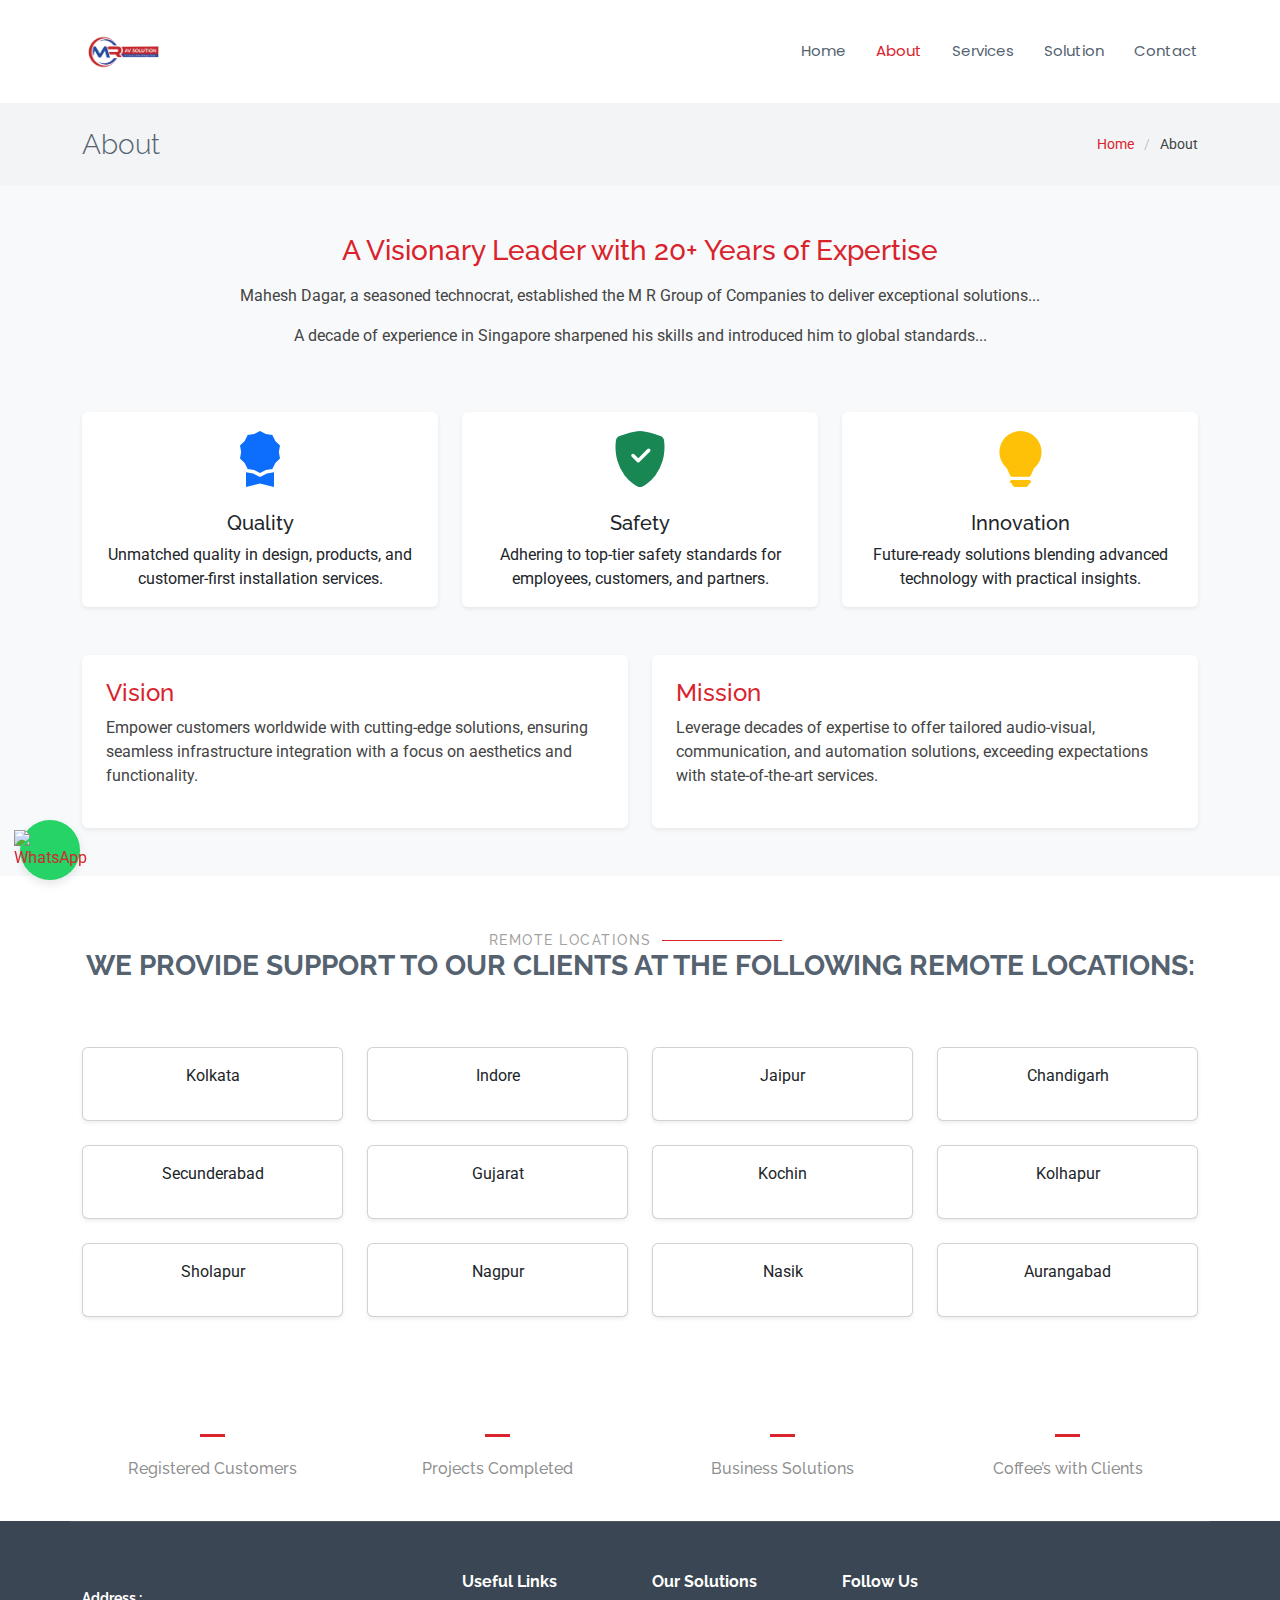
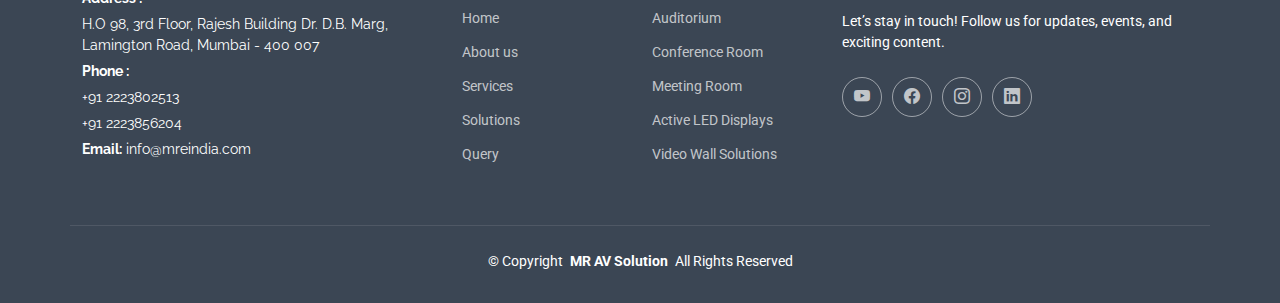
==== about.html @ 07a59fda "Add files via upload" ====
<!DOCTYPE html>
<html lang="en">

<head>
  <meta charset="utf-8">
  <meta content="width=device-width, initial-scale=1.0" name="viewport">
  <title>MR AV SOLUTION</title>
  <meta name="description" content="">
  <meta name="keywords" content="">

  <!-- Favicons -->
  <link href="img/MRAV.png" rel="icon">
  <link href="img/MRAV.png" rel="apple-touch-icon">

  <!-- Fonts -->
  <link href="https://fonts.googleapis.com" rel="preconnect">
  <link href="https://fonts.gstatic.com" rel="preconnect" crossorigin>
  <link href="https://fonts.googleapis.com/css2?family=Roboto:ital,wght@0,100;0,300;0,400;0,500;0,700;0,900;1,100;1,300;1,400;1,500;1,700;1,900&family=Poppins:ital,wght@0,100;0,200;0,300;0,400;0,500;0,600;0,700;0,800;0,900;1,100;1,200;1,300;1,400;1,500;1,600;1,700;1,800;1,900&family=Raleway:ital,wght@0,100;0,200;0,300;0,400;0,500;0,600;0,700;0,800;0,900;1,100;1,200;1,300;1,400;1,500;1,600;1,700;1,800;1,900&display=swap" rel="stylesheet">

  <!-- Vendor CSS Files -->
  <link href="vendor/bootstrap/css/bootstrap.min.css" rel="stylesheet">
  <link href="vendor/bootstrap-icons/bootstrap-icons.css" rel="stylesheet">
  <link href="vendor/aos/aos.css" rel="stylesheet">
  <link href="vendor/glightbox/css/glightbox.min.css" rel="stylesheet">
  <link href="vendor/swiper/swiper-bundle.min.css" rel="stylesheet">

  <!-- Main CSS File -->
  <link href="css/main.css" rel="stylesheet">

</head>

<body class="about-page">

  <header id="header" class="header d-flex align-items-center sticky-top">
    <div class="container-fluid container-xl position-relative d-flex align-items-center">
      <a href="index.html" class="logo d-flex align-items-center me-auto">
        <h1 class="sitename">
          <img src="img/MRAV.png" alt="" style="max-width: 3000000px; height: auto;">
        </h1>
      </a>
      <nav id="navmenu" class="navmenu">
        <ul>
          <li><a href="index.html">Home</a></li>
          <li><a href="about.html"  class="active">About</a></li>
          <li><a href="services.html">Services</a></li>
          <li><a href="portfolio.html">Solution</a></li>
          <li><a href="contact.html">Contact</a></li>
        </ul>
        <i class="mobile-nav-toggle d-xl-none bi bi-list"></i>
      </nav>
    </div>
  </header>

  <main class="main">

    <!-- Page Title -->
    <div class="page-title light-background">
      <div class="container d-lg-flex justify-content-between align-items-center">
        <h1 class="mb-2 mb-lg-0">About</h1>
        <nav class="breadcrumbs">
          <ol>
            <li><a href="index.html">Home</a></li>
            <li class="current">About</li>
          </ol>
        </nav>
      </div>
    </div><!-- End Page Title -->

    






 

<!-- About the Proprietor Section -->
<section id="about-proprietor" class="about-proprietor section bg-light py-5" style="background-color: white;">

  <div class="container" data-aos="fade-up">

    <div class="row">
      <div class="col-lg-10 mx-auto text-center">
        <i class="fas fa-quote-left fa-2x text-primary"></i>
        <h3 class="text d-inline" style="color: #d9232d;"> A Visionary Leader with 20+ Years of Expertise </h3>
        <i class="fas fa-quote-right fa-2x text-primary"></i>
        <p class="mt-3">Mahesh Dagar, a seasoned technocrat, established the M R Group of Companies to deliver exceptional solutions...</p>
        <p>A decade of experience in Singapore sharpened his skills and introduced him to global standards...</p>
      </div>
    </div>
    

    <div class="row mt-5">
      <!-- Core Values -->
      <div class="col-lg-4">
        <div class="card shadow-sm border-0">
          <div class="card-body text-center">
            <i class="bi bi-award-fill text-primary display-4"></i>
            <h5 class="card-title mt-3">Quality</h5>
            <p class="card-text">Unmatched quality in design, products, and customer-first installation services.</p>
          </div>
        </div>
      </div>
      <div class="col-lg-4">
        <div class="card shadow-sm border-0">
          <div class="card-body text-center">
            <i class="bi bi-shield-fill-check text-success display-4"></i>
            <h5 class="card-title mt-3">Safety</h5>
            <p class="card-text">Adhering to top-tier safety standards for employees, customers, and partners.</p>
          </div>
        </div>
      </div>
      <div class="col-lg-4">
        <div class="card shadow-sm border-0">
          <div class="card-body text-center">
            <i class="bi bi-lightbulb-fill text-warning display-4"></i>
            <h5 class="card-title mt-3">Innovation</h5>
            <p class="card-text">Future-ready solutions blending advanced technology with practical insights.</p>
          </div>
        </div>
      </div>
    </div>

    <div class="row mt-5">
      <!-- Vision & Mission -->
      <div class="col-lg-6">
        <div class="bg-white p-4 rounded shadow-sm">
          <h4 class="text-" style="color: #d9232d;" >Vision</h4>
          <p>Empower customers worldwide with cutting-edge solutions, ensuring seamless infrastructure integration with a focus on aesthetics and functionality.</p>
        </div>
      </div>
      <div class="col-lg-6">
        <div class="bg-white p-4 rounded shadow-sm">
          <h4 class="text-" style="color: #d9232d;">Mission</h4>
          <p>Leverage decades of expertise to offer tailored audio-visual, communication, and automation solutions, exceeding expectations with state-of-the-art services.</p>
        </div>
      </div>
    </div>

  </div>

</section><!-- /About the Proprietor Section -->





  <!-- Remote Locations Section -->
  <section id="remote-locations" class="locations section light-background" style="background-color: white;">

    <div class="container" data-aos="fade-up" data-aos-delay="100">
  
      <div class="section-title text-center">
        <h2>Remote Locations</h2>
        <p>We provide support to our clients at the following remote locations:</p>
      </div>
  
      <div class="row gy-4">
        <!-- Card for each location -->
        <div class="col-lg-3 col-md-4 col-sm-6">
          <div class="card text-center p-3 shadow-sm">
            <p>Kolkata</p>
          </div>
        </div>
  
        <div class="col-lg-3 col-md-4 col-sm-6">
          <div class="card text-center p-3 shadow-sm">
            <p>Indore</p>
          </div>
        </div>
  
        <div class="col-lg-3 col-md-4 col-sm-6">
          <div class="card text-center p-3 shadow-sm">
            <p>Jaipur</p>
          </div>
        </div>
  
        <div class="col-lg-3 col-md-4 col-sm-6">
          <div class="card text-center p-3 shadow-sm">
            <p>Chandigarh</p>
          </div>
        </div>
  
        <div class="col-lg-3 col-md-4 col-sm-6">
          <div class="card text-center p-3 shadow-sm">
            <p>Secunderabad</p>
          </div>
        </div>
  
        <div class="col-lg-3 col-md-4 col-sm-6">
          <div class="card text-center p-3 shadow-sm">
            <p>Gujarat</p>
          </div>
        </div>
  
        <div class="col-lg-3 col-md-4 col-sm-6">
          <div class="card text-center p-3 shadow-sm">
            <p>Kochin</p>
          </div>
        </div>
  
        <div class="col-lg-3 col-md-4 col-sm-6">
          <div class="card text-center p-3 shadow-sm">
            <p>Kolhapur</p>
          </div>
        </div>
  
        <div class="col-lg-3 col-md-4 col-sm-6">
          <div class="card text-center p-3 shadow-sm">
            <p>Sholapur</p>
          </div>
        </div>
  
        <div class="col-lg-3 col-md-4 col-sm-6">
          <div class="card text-center p-3 shadow-sm">
            <p>Nagpur</p>
          </div>
        </div>
  
        <div class="col-lg-3 col-md-4 col-sm-6">
          <div class="card text-center p-3 shadow-sm">
            <p>Nasik</p>
          </div>
        </div>
  
        <div class="col-lg-3 col-md-4 col-sm-6">
          <div class="card text-center p-3 shadow-sm">
            <p>Aurangabad</p>
          </div>
        </div>
  
  
      </div>
  
    </div>
  
  </section><!-- /Remote Locations Section -->

  




    <!-- Stats Section -->
<section id="stats" class="stats section light-background" style="background-color: white;">

  <div class="container" data-aos="fade-up" data-aos-delay="100">

    <div class="row gy-4">

      <!-- New Stats -->
      <div class="col-lg-3 col-md-6">
        <div class="stats-item text-center w-100 h-100">
          <span data-purecounter-start="0" data-purecounter-end="220" data-purecounter-duration="1" class="purecounter"></span>
          <p>Registered Customers</p>
        </div>
      </div><!-- End Stats Item -->

      <div class="col-lg-3 col-md-6">
        <div class="stats-item text-center w-100 h-100">
          <span data-purecounter-start="0" data-purecounter-end="250" data-purecounter-duration="1" class="purecounter"></span>
          <p>Projects Completed</p>
        </div>
      </div><!-- End Stats Item -->

      <div class="col-lg-3 col-md-6">
        <div class="stats-item text-center w-100 h-100">
          <span data-purecounter-start="0" data-purecounter-end="3904" data-purecounter-duration="1" class="purecounter"></span>
          <p>Business Solutions</p>
        </div>
      </div><!-- End Stats Item -->

      <div class="col-lg-3 col-md-6">
        <div class="stats-item text-center w-100 h-100">
          <span data-purecounter-start="0" data-purecounter-end="1750" data-purecounter-duration="1" class="purecounter"></span>
          <p>Coffee’s with Clients</p>
        </div>
      </div><!-- End Stats Item -->

    </div>

  </div>

</section><!-- /Stats Section -->




<footer id="footer" class="footer dark-background">

  <div class="container footer-top">
    <div class="row gy-4">
      <div class="col-lg-4 col-md-6 footer-about">
       
        <div class="footer-contact pt-3">
          <p><b>Address : </b></p>
          <p>H.O 98, 3rd Floor, Rajesh Building Dr. D.B. Marg, Lamington Road, Mumbai - 400 007 </p>
          
          <p><b>Phone : </b></p>
          <p>+91 2223802513</p>
          <p>+91 2223856204</p>
         

          <p><strong>Email:</strong> <span>info@mreindia.com</span></p>
        </div>
        
      </div>

      <div class="col-lg-2 col-md-3 footer-links">
        <h4>Useful Links</h4>
        <ul>
          <li><a href="index.html">Home</a></li>
          <li><a href="about.html">About us</a></li>
          <li><a href="services.html">Services</a></li>
          <li><a href="portfolio.html">Solutions</a></li>
          <li><a href="contact.html">Query</a></li>
        </ul>
      </div>

      <div class="col-lg-2 col-md-3 footer-links">
        <h4>Our Solutions</h4>
        <ul>
          <li><a>Auditorium</a></li>
          <li><a >Conference Room </a></li>
          <li><a >Meeting Room </a></li>
          <li><a >Active LED Displays</a></li>
          <li><a >Video Wall Solutions</a></li>
        </ul>
      </div>
      

      <div class="col-lg-4 col-md-12 footer-newsletter">
        <h4>Follow Us</h4>
        <p>Let’s stay in touch! Follow us for updates, events, and exciting content.</p>
        <form action="forms/newsletter.php" method="post" class="php-email-form">
          <div class="social-links d-flex mt-4">
            <a href="https://www.youtube.com/channel/UCoxw1_ttEGxRaCY0HxoLLlg"><i class="bi bi-youtube"></i></a>
            <a href="https://www.facebook.com/AVSITechnologies"><i class="bi bi-facebook"></i></a>
            <a href="https://www.instagram.com/avsitechnologies/"><i class="bi bi-instagram"></i></a>
            <a href="https://in.linkedin.com/company/avsitechnologies"><i class="bi bi-linkedin"></i></a>
          </div>
        </form>
      </div>

    </div>
  </div>

  <div class="container copyright text-center mt-4">
    <p>© <span>Copyright</span> <strong class="px-1 sitename">MR AV Solution</strong> <span>All Rights Reserved</span></p>
    <div class="credits">
    </div>
  </div>

</footer>
<div class="sticky-circle" style="position: fixed; bottom: 20px; left:20px; background-color: #25D366; width: 60px; height: 60px; border-radius: 50%; display: flex; justify-content: center; align-items: center; box-shadow: 0 4px 10px rgba(0, 0, 0, 0.1); z-index: 1000; cursor: pointer;">
  <a href="https://wa.me/917709683131" target="_blank">
    <img src="https://upload.wikimedia.org/wikipedia/commons/6/6b/WhatsApp.svg" alt="WhatsApp" style="width: 40px; height: 40px;">
  </a>
</div>


  <!-- Scroll Top -->
  <a href="#" id="scroll-top" class="scroll-top d-flex align-items-center justify-content-center"><i class="bi bi-arrow-up-short"></i></a>

  <!-- Preloader -->
  <div id="preloader"></div>

  <!-- Vendor JS Files -->
  <script src="vendor/bootstrap/js/bootstrap.bundle.min.js"></script>
  <script src="vendor/php-email-form/validate.js"></script>
  <script src="vendor/aos/aos.js"></script>
  <script src="vendor/glightbox/js/glightbox.min.js"></script>
  <script src="vendor/imagesloaded/imagesloaded.pkgd.min.js"></script>
  <script src="vendor/isotope-layout/isotope.pkgd.min.js"></script>
  <script src="vendor/purecounter/purecounter_vanilla.js"></script>
  <script src="vendor/waypoints/noframework.waypoints.js"></script>
  <script src="vendor/swiper/swiper-bundle.min.js"></script>

  <!-- Main JS File -->
  <script src="js/main.js"></script>

</body>

</html>
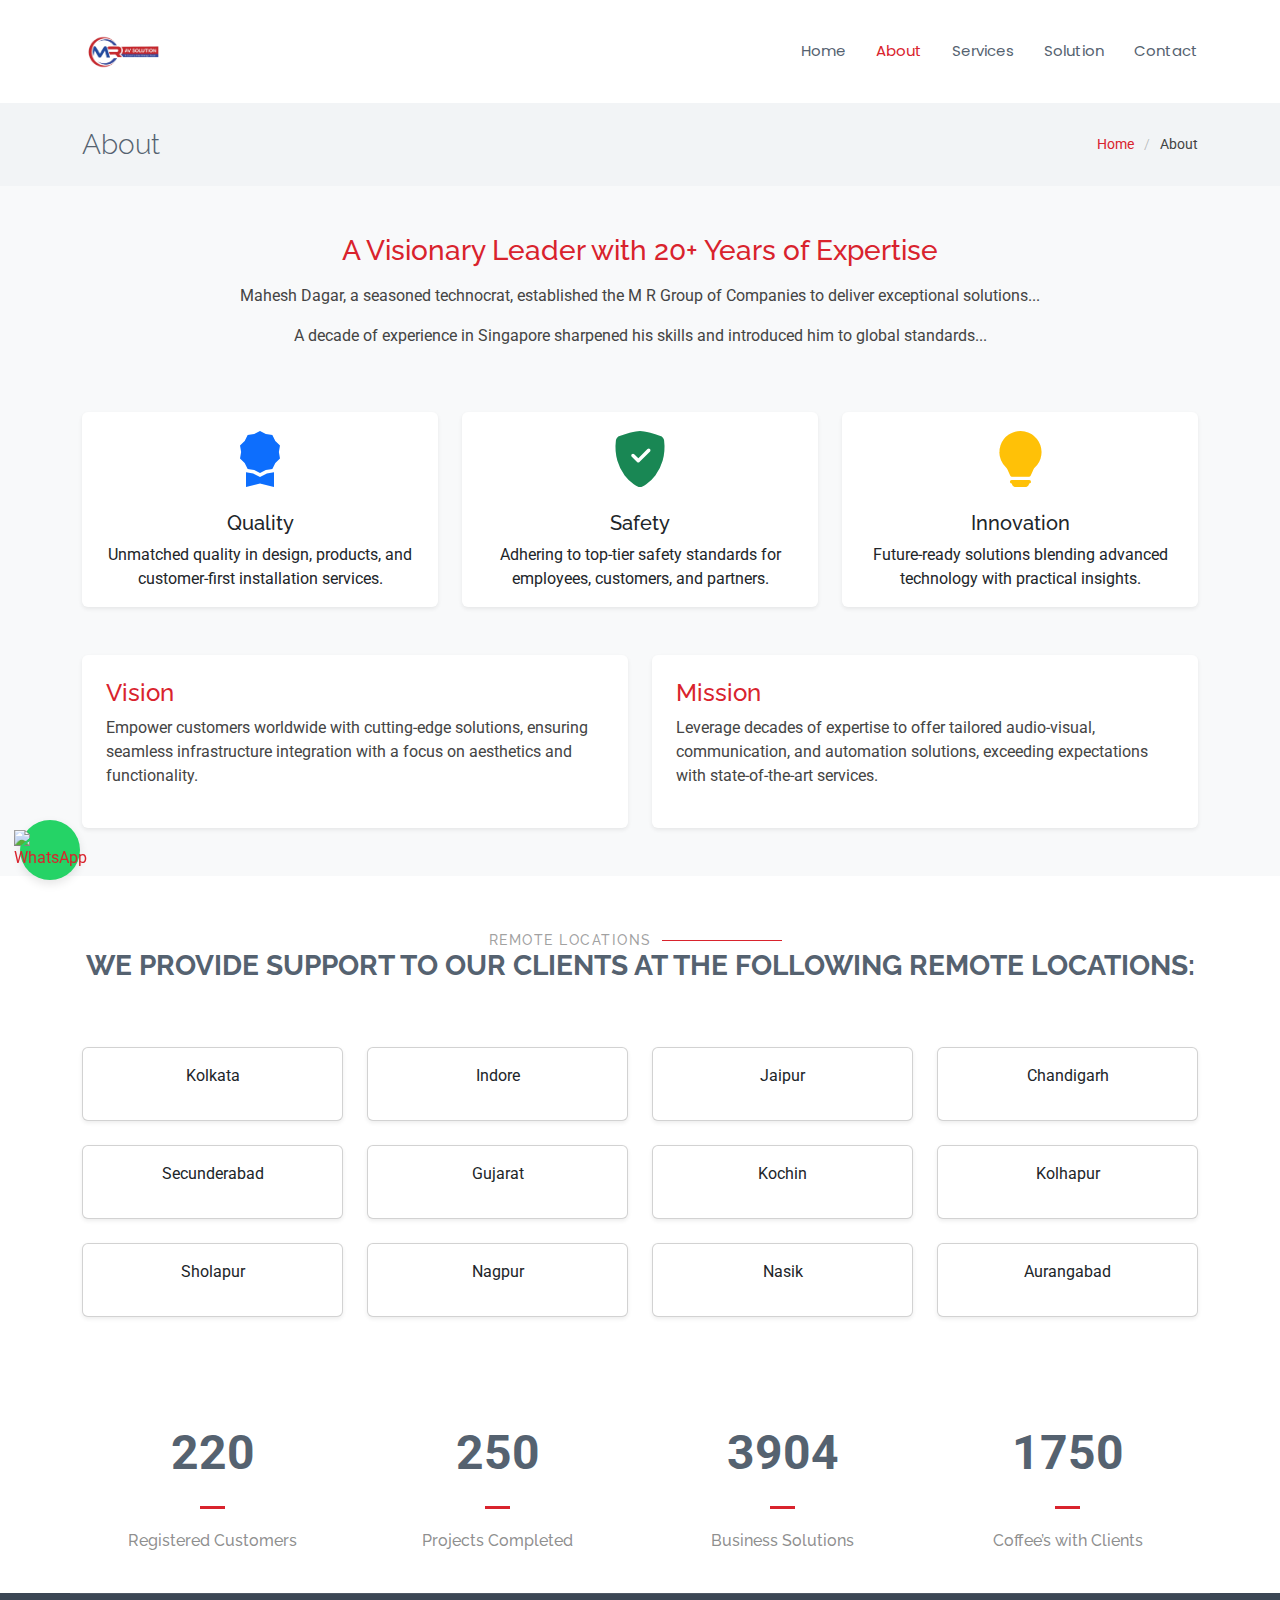
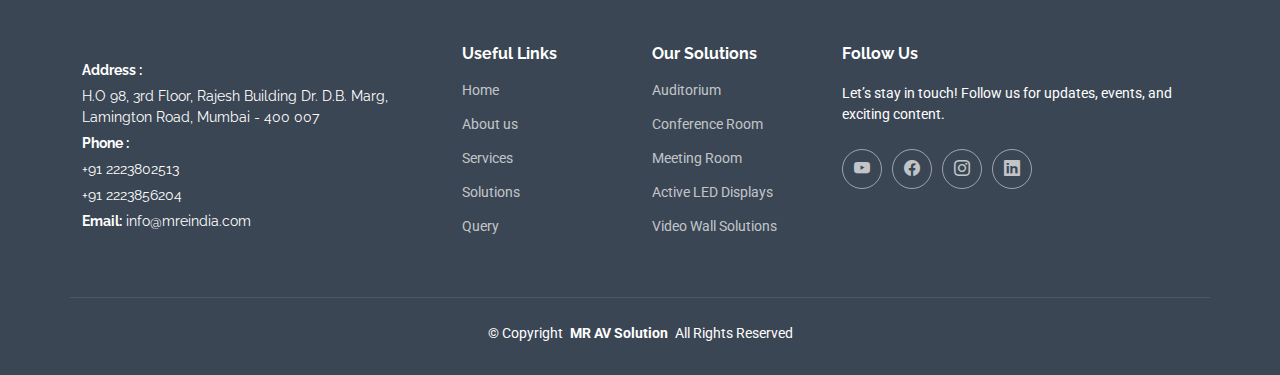
==== commit a3ee08e6: "Update about.html" ====
--- a/about.html
+++ b/about.html
@@ -242,7 +242,7 @@
 
 
 
-    <!-- Stats Section -->
+<!-- Stats Section -->
 <section id="stats" class="stats section light-background" style="background-color: white;">
 
   <div class="container" data-aos="fade-up" data-aos-delay="100">
@@ -252,31 +252,31 @@
       <!-- New Stats -->
       <div class="col-lg-3 col-md-6">
         <div class="stats-item text-center w-100 h-100">
-          <span data-purecounter-start="0" data-purecounter-end="220" data-purecounter-duration="1" class="purecounter"></span>
+          <span class="static-number">220</span>
           <p>Registered Customers</p>
         </div>
       </div><!-- End Stats Item -->
 
       <div class="col-lg-3 col-md-6">
         <div class="stats-item text-center w-100 h-100">
-          <span data-purecounter-start="0" data-purecounter-end="250" data-purecounter-duration="1" class="purecounter"></span>
+          <span class="static-number">250</span>
           <p>Projects Completed</p>
         </div>
       </div><!-- End Stats Item -->
 
       <div class="col-lg-3 col-md-6">
         <div class="stats-item text-center w-100 h-100">
-          <span data-purecounter-start="0" data-purecounter-end="3904" data-purecounter-duration="1" class="purecounter"></span>
+          <span class="static-number">3904</span>
           <p>Business Solutions</p>
         </div>
       </div><!-- End Stats Item -->
 
       <div class="col-lg-3 col-md-6">
         <div class="stats-item text-center w-100 h-100">
-          <span data-purecounter-start="0" data-purecounter-end="1750" data-purecounter-duration="1" class="purecounter"></span>
+          <span class="static-number">1750</span>
           <p>Coffee’s with Clients</p>
         </div>
-      </div><!-- End Stats Item -->
+      </div><!-- End Stats Itemsss -->
 
     </div>
 
@@ -382,4 +382,4 @@
 
 </body>
 
-</html>+</html>
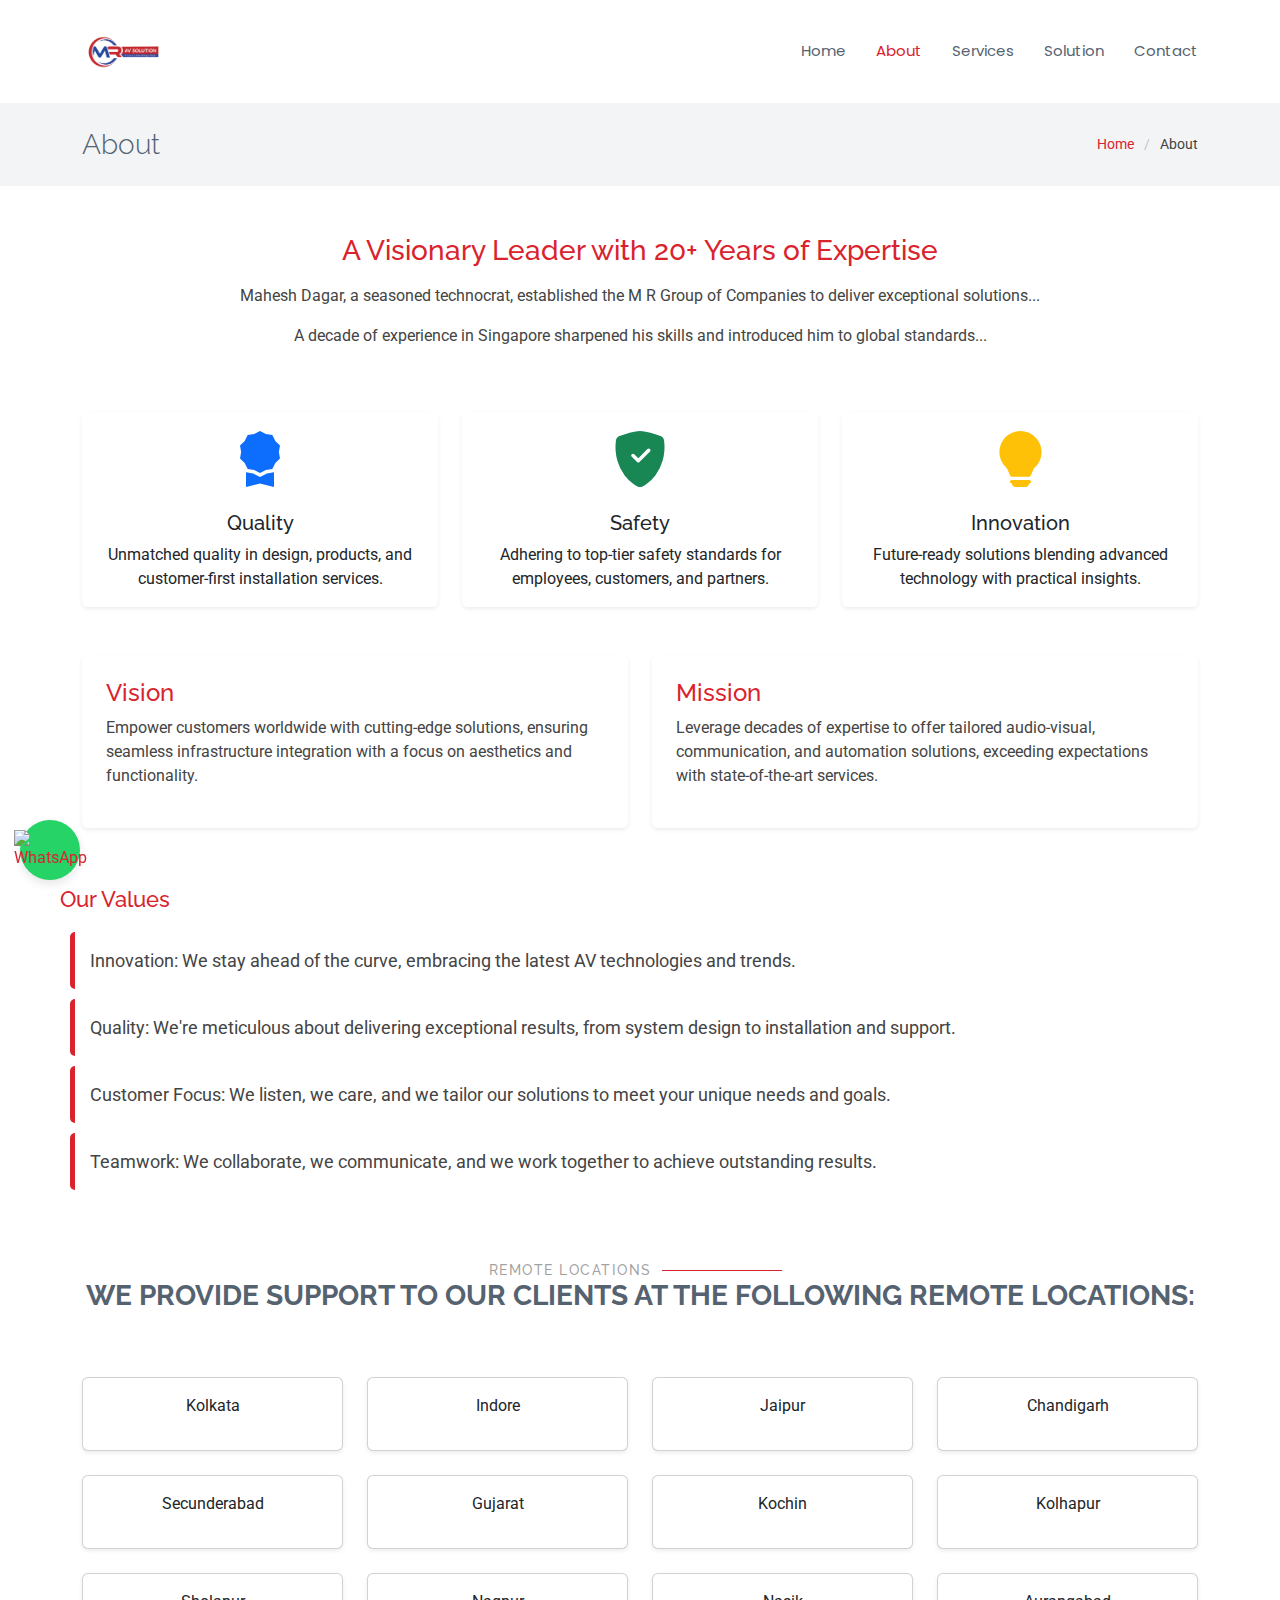
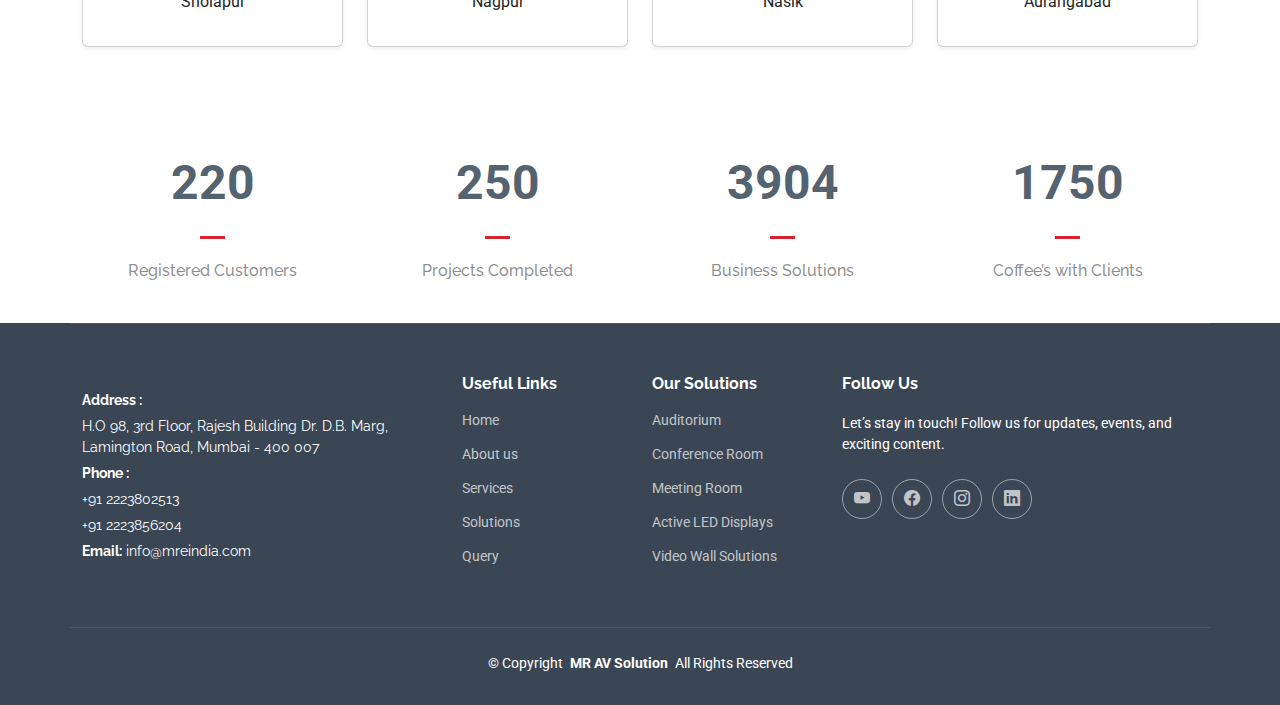
==== commit b1d52a12: "Update about.html" ====
--- a/about.html
+++ b/about.html
@@ -69,14 +69,11 @@
     
 
 
-
-
-
-
- 
+   
+
 
 <!-- About the Proprietor Section -->
-<section id="about-proprietor" class="about-proprietor section bg-light py-5" style="background-color: white;">
+<section id="about-proprietor" class="about-proprietor section bg-white py-5" style="background-color: white;">
 
   <div class="container" data-aos="fade-up">
 
@@ -136,15 +133,54 @@
           <p>Leverage decades of expertise to offer tailored audio-visual, communication, and automation solutions, exceeding expectations with state-of-the-art services.</p>
         </div>
       </div>
-    </div>
-
   </div>
-
+</div>
 </section><!-- /About the Proprietor Section -->
 
 
-
-
+<style>
+  .MR-section {
+    background-color: #ffffff;
+    padding: 10px;
+    border-radius: 10px;
+    text-align: center;
+    max-width: 800px;
+    margin: 0 auto;
+}
+
+.MR-section h2 {
+    font-size: 28px;
+    color: #333;
+    margin-bottom: 20px;
+    font-weight: 700;
+}
+
+.MR-values-list {
+    list-style: none;
+    padding: 0;
+}
+
+.MR-values-list li {
+    font-size: 18px;
+    background: #fff;
+    padding: 15px;
+    margin: 10px 70px;
+    border-left: 5px solid #d9232d;
+    border-radius: 5px;
+    transition: transform 0.3s ease-in-out;
+}
+
+
+
+</style>
+<h1 style="padding: 10px 60px; color: #d9232d; font-size: 22px;">Our Values </h1>
+  <ul class="MR-values-list">
+      <li>Innovation: We stay ahead of the curve, embracing the latest AV technologies and trends.</li>
+      <li>Quality: We're meticulous about delivering exceptional results, from system design to installation and support.</li>
+      <li>Customer Focus: We listen, we care, and we tailor our solutions to meet your unique needs and goals.</li>
+      <li>Teamwork: We collaborate, we communicate, and we work together to achieve outstanding results.</li>
+  </ul>
+</div>
 
   <!-- Remote Locations Section -->
   <section id="remote-locations" class="locations section light-background" style="background-color: white;">
@@ -276,13 +312,14 @@
           <span class="static-number">1750</span>
           <p>Coffee’s with Clients</p>
         </div>
-      </div><!-- End Stats Itemsss -->
+      </div><!-- End Stats Item -->
 
     </div>
 
   </div>
 
 </section><!-- /Stats Section -->
+
 
 
 
